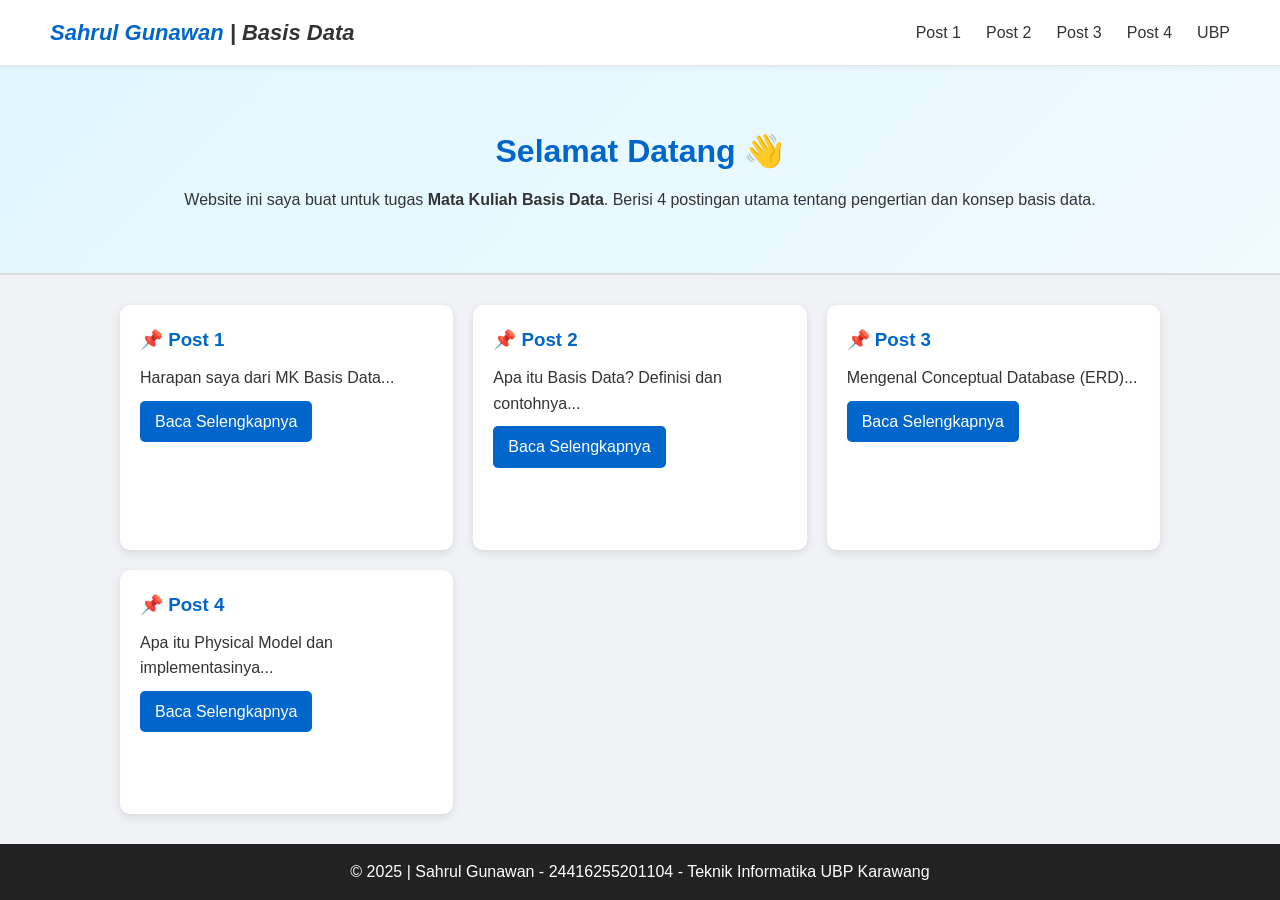
==== index.html @ 797608f9 "First commit" ====
<!DOCTYPE html>
<html lang="id">
  <head>
    <meta charset="UTF-8" />
    <meta name="viewport" content="width=device-width, initial-scale=1.0" />
    <title>SG.blog</title>
    <link rel="stylesheet" href="style.css" />
  </head>
  <body>
    <header>
      <nav class="navbar">
        <div class="logo">
          <a href="index.html"><span>Sahrul Gunawan</span> | Basis Data</a>
        </div>
        <div class="menu-toggle" id="menu-toggle">
          <span></span>
          <span></span>
          <span></span>
        </div>
        <ul class="nav-links" id="nav-links">
          <li><a href="post1.html">Post 1</a></li>
          <li><a href="post2.html">Post 2</a></li>
          <li><a href="post3.html">Post 3</a></li>
          <li><a href="post4.html">Post 4</a></li>
          <li>
            <a href="https://www.ubpkarawang.ac.id" target="_blank">UBP</a>
          </li>
        </ul>
      </nav>
    </header>
    <section class="hero fade-in">
      <h2>Selamat Datang 👋</h2>
      <p>
        Website ini saya buat untuk tugas <b>Mata Kuliah Basis Data</b>. Berisi
        4 postingan utama tentang pengertian dan konsep basis data.
      </p>
    </section>
    <main class="post-grid fade-up">
      <div class="post-card">
        <h3>📌 Post 1</h3>
        <p>Harapan saya dari MK Basis Data...</p>
        <a href="post1.html">Baca Selengkapnya</a>
      </div>
      <div class="post-card">
        <h3>📌 Post 2</h3>
        <p>Apa itu Basis Data? Definisi dan contohnya...</p>
        <a href="post2.html">Baca Selengkapnya</a>
      </div>
      <div class="post-card">
        <h3>📌 Post 3</h3>
        <p>Mengenal Conceptual Database (ERD)...</p>
        <a href="post3.html">Baca Selengkapnya</a>
      </div>
      <div class="post-card">
        <h3>📌 Post 4</h3>
        <p>Apa itu Physical Model dan implementasinya...</p>
        <a href="post4.html">Baca Selengkapnya</a>
      </div>
    </main>
    <footer>
      <p>
        © 2025 | Sahrul Gunawan - 24416255201104 - Teknik Informatika UBP
        Karawang
      </p>
    </footer>
    <script src="script.js"></script>
  </body>
</html>
---- style.css ----
/* ======================= */
/* RESET & BASE */
/* ======================= */
* {
  margin: 0;
  padding: 0;
  box-sizing: border-box;
}

html,
body {
  height: 100%;
  display: flex;
  flex-direction: column;
  font-family: "Segoe UI", Tahoma, Geneva, Verdana, sans-serif;
  line-height: 1.6;
  background: #f0f2f5;
  color: #333;
}

main {
  flex: 1; /* biar footer nempel bawah */
}

/* ======================= */
/* NAVBAR */
/* ======================= */
.navbar {
  display: flex;
  justify-content: space-between;
  align-items: center;
  background: #fff;
  padding: 15px 50px;
  position: sticky;
  top: 0;
  z-index: 1000;
  border-bottom: 1px solid #e5e5e5;
  box-shadow: 0 2px 5px rgba(0, 0, 0, 0.05);
}

.navbar .logo a {
  font-size: 22px;
  font-weight: 700;
  font-style: italic;
  color: #333;
  text-decoration: none;
}

.navbar .logo a span {
  color: #0066cc;
  transition: color 0.3s;
}

.navbar .logo a:hover {
  color: #0066cc;
}

.navbar .logo a:hover span {
  color: #333;
}

.navbar .nav-links {
  list-style: none;
  display: flex;
  gap: 25px;
}

.navbar .nav-links li a {
  text-decoration: none;
  color: #333;
  font-size: 16px;
  position: relative;
  padding-bottom: 3px;
  transition: color 0.3s;
}

/* underline animasi */
.navbar .nav-links li a::after {
  content: "";
  position: absolute;
  left: 0;
  bottom: 0;
  width: 0;
  height: 2px;
  background: #0066cc;
  transition: width 0.3s;
}

.navbar .nav-links li a:hover {
  color: #0066cc;
}

.navbar .nav-links li a:hover::after {
  width: 100%;
}

/* active link */
.navbar .nav-links li a.active {
  color: #0066cc;
}

.navbar .nav-links li a.active::after {
  width: 100%;
}

/* ======================= */
/* HERO */
/* ======================= */
.hero {
  text-align: center;
  padding: 60px 20px;
  background: linear-gradient(135deg, #e0f7ff, #f0faff);
  border-bottom: 2px solid #ddd;
}

.hero h2 {
  font-size: 2rem;
  margin-bottom: 10px;
  color: #0066cc;
}

/* ======================= */
/* GRID POST */
/* ======================= */
.post-grid {
  display: grid;
  grid-template-columns: repeat(auto-fit, minmax(250px, 1fr));
  gap: 20px;
  padding: 30px;
  max-width: 1100px;
  margin: auto;
}

.post-card {
  background: white;
  padding: 20px;
  border-radius: 10px;
  box-shadow: 0 3px 8px rgba(0, 0, 0, 0.1);
  transition: transform 0.3s, box-shadow 0.3s;
}

.post-card:hover {
  transform: translateY(-5px);
  box-shadow: 0 8px 20px rgba(0, 0, 0, 0.15);
}

.post-card h3 {
  margin-bottom: 10px;
  color: #0066cc;
}

.post-card a {
  display: inline-block;
  margin-top: 10px;
  color: white;
  background: #0066cc;
  padding: 8px 15px;
  border-radius: 5px;
  text-decoration: none;
  transition: background 0.3s;
}

.post-card a:hover {
  background: #004080;
}

/* ======================= */
/* POST PAGE */
/* ======================= */
.post-container {
  max-width: 900px;
  margin: 30px auto;
  padding: 30px;
  background: white;
  border-radius: 10px;
  box-shadow: 0 3px 10px rgba(0, 0, 0, 0.1);
}

.fade-in {
  animation: fadeIn 0.6s ease-in-out;
}

.btn-back {
  display: inline-block;
  margin-top: 20px;
  padding: 8px 15px;
  background: #0066cc;
  color: #fff;
  border-radius: 6px;
  text-decoration: none;
  transition: background 0.3s;
}

.btn-back:hover {
  background: #004080;
}

/* ======================= */
/* FOOTER */
/* ======================= */
footer {
  background: #222;
  color: white;
  text-align: center;
  padding: 15px;
}

/* ======================= */
/* ANIMASI */
/* ======================= */
@keyframes fadeIn {
  from {
    opacity: 0;
    transform: translateY(20px);
  }
  to {
    opacity: 1;
    transform: translateY(0);
  }
}

@keyframes fadeUp {
  from {
    opacity: 0;
    transform: translateY(30px);
  }
  to {
    opacity: 1;
    transform: translateY(0);
  }
}

.fade-up {
  animation: fadeUp 0.8s ease-out;
}

/* ======================= */
/* MENU TOGGLE (HAMBURGER) */
/* ======================= */
.menu-toggle {
  display: none; /* desktop sembunyi */
  flex-direction: column;
  justify-content: space-between;
  width: 28px;
  height: 20px;
  cursor: pointer;
  position: relative;
  z-index: 1001;
}

.menu-toggle span {
  height: 3px;
  width: 100%;
  background: #0066cc;
  border-radius: 3px;
  transition: all 0.3s ease;
}

/* saat aktif jadi X */
.menu-toggle.active span:nth-child(1) {
  transform: rotate(45deg) translate(5px, 5px);
}
.menu-toggle.active span:nth-child(2) {
  opacity: 0;
}
.menu-toggle.active span:nth-child(3) {
  transform: rotate(-45deg) translate(6px, -6px);
}

/* ======================= */
/* RESPONSIVE */
/* ======================= */
@media (max-width: 768px) {
  body {
    font-size: 15px;
  }

  .navbar {
    padding: 12px 20px;
  }

  .navbar .logo a {
    font-size: 16px;
  }

  /* MENU MOBILE */
  .nav-links {
    display: none !important;
    position: absolute;
    top: 60px;
    right: 15px;
    background: #fff;
    flex-direction: column;
    padding: 6px 10px; /* rapih kiri-kanan */
    border-radius: 10px;
    box-shadow: 0 4px 12px rgba(0, 0, 0, 0.12);
    z-index: 999;
    width: 140px;
    animation: slideDown 0.25s ease;
  }

  .nav-links.show {
    display: flex !important;
  }

  .nav-links li {
    text-align: center;
  }

  .nav-links li a {
    font-size: 14px;
    padding: 6px 0;
    line-height: 1.4;
  }

  /* underline animasi mobile */
  .nav-links li a::after {
    content: "";
    position: absolute;
    left: 0;
    bottom: -2px;
    width: 0;
    height: 2px;
    background: #0066cc;
    transition: width 0.3s ease;
  }

  .nav-links li a:hover::after,
  .nav-links li a.active::after {
    width: 100%;
  }

  .menu-toggle {
    display: flex; /* tampil di mobile */
  }

  /* card responsif */
  .post-grid {
    display: flex;
    flex-direction: column;
    gap: 15px;
    padding: 20px;
  }

  .post-card {
    width: 100%;
  }

  footer {
    font-size: 12px;
    padding: 10px;
  }
}

/* Animasi menu turun */
@keyframes slideDown {
  from {
    opacity: 0;
    transform: translateY(-10px);
  }
  to {
    opacity: 1;
    transform: translateY(0);
  }
}
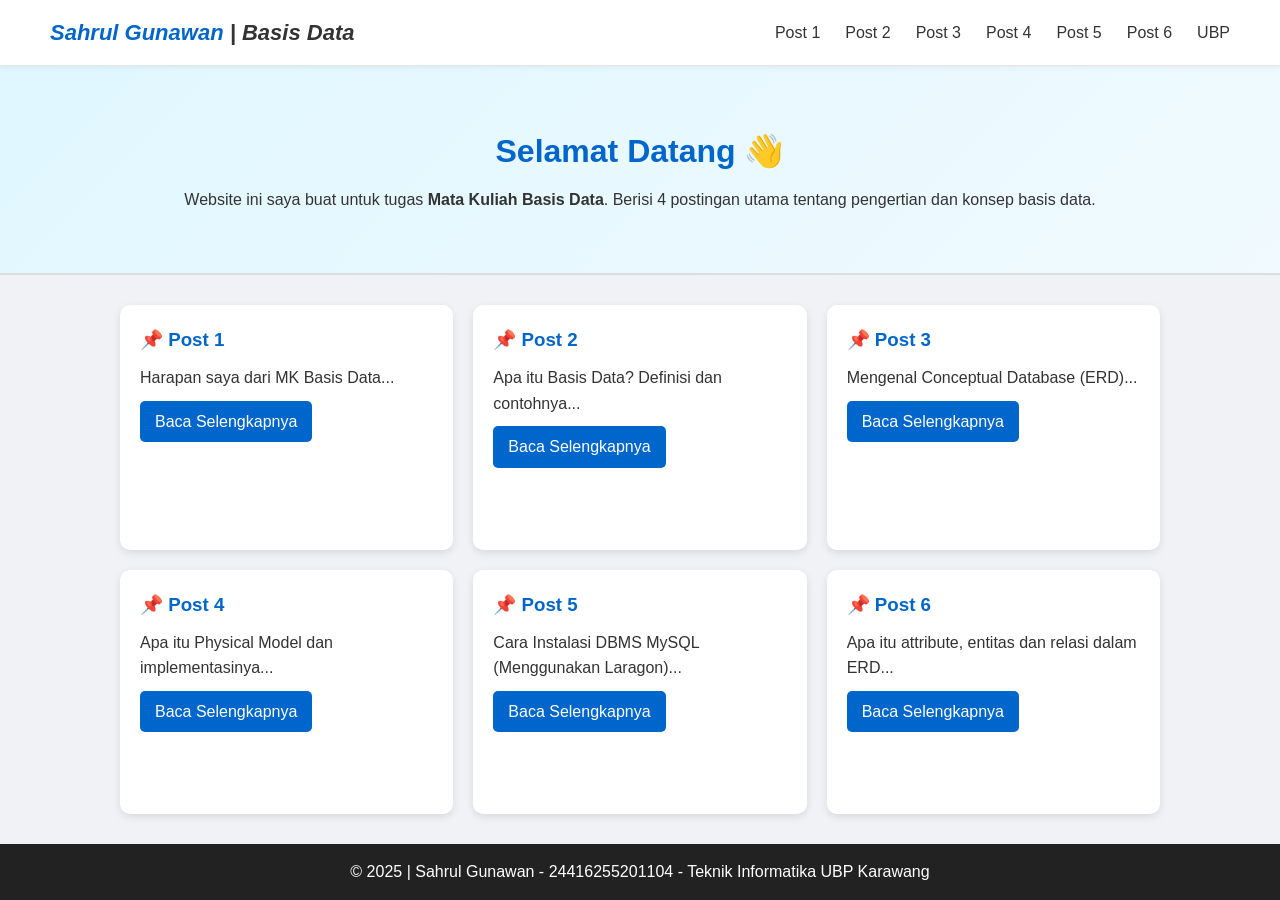
==== commit f96aefc3: "Add files via upload" ====
--- a/index.html
+++ b/index.html
@@ -1,68 +1,80 @@
-<!DOCTYPE html>
-<html lang="id">
-  <head>
-    <meta charset="UTF-8" />
-    <meta name="viewport" content="width=device-width, initial-scale=1.0" />
-    <title>SG.blog</title>
-    <link rel="stylesheet" href="style.css" />
-  </head>
-  <body>
-    <header>
-      <nav class="navbar">
-        <div class="logo">
-          <a href="index.html"><span>Sahrul Gunawan</span> | Basis Data</a>
-        </div>
-        <div class="menu-toggle" id="menu-toggle">
-          <span></span>
-          <span></span>
-          <span></span>
-        </div>
-        <ul class="nav-links" id="nav-links">
-          <li><a href="post1.html">Post 1</a></li>
-          <li><a href="post2.html">Post 2</a></li>
-          <li><a href="post3.html">Post 3</a></li>
-          <li><a href="post4.html">Post 4</a></li>
-          <li>
-            <a href="https://www.ubpkarawang.ac.id" target="_blank">UBP</a>
-          </li>
-        </ul>
-      </nav>
-    </header>
-    <section class="hero fade-in">
-      <h2>Selamat Datang 👋</h2>
-      <p>
-        Website ini saya buat untuk tugas <b>Mata Kuliah Basis Data</b>. Berisi
-        4 postingan utama tentang pengertian dan konsep basis data.
-      </p>
-    </section>
-    <main class="post-grid fade-up">
-      <div class="post-card">
-        <h3>📌 Post 1</h3>
-        <p>Harapan saya dari MK Basis Data...</p>
-        <a href="post1.html">Baca Selengkapnya</a>
-      </div>
-      <div class="post-card">
-        <h3>📌 Post 2</h3>
-        <p>Apa itu Basis Data? Definisi dan contohnya...</p>
-        <a href="post2.html">Baca Selengkapnya</a>
-      </div>
-      <div class="post-card">
-        <h3>📌 Post 3</h3>
-        <p>Mengenal Conceptual Database (ERD)...</p>
-        <a href="post3.html">Baca Selengkapnya</a>
-      </div>
-      <div class="post-card">
-        <h3>📌 Post 4</h3>
-        <p>Apa itu Physical Model dan implementasinya...</p>
-        <a href="post4.html">Baca Selengkapnya</a>
-      </div>
-    </main>
-    <footer>
-      <p>
-        © 2025 | Sahrul Gunawan - 24416255201104 - Teknik Informatika UBP
-        Karawang
-      </p>
-    </footer>
-    <script src="script.js"></script>
-  </body>
-</html>
+<!DOCTYPE html>
+<html lang="id">
+  <head>
+    <meta charset="UTF-8" />
+    <meta name="viewport" content="width=device-width, initial-scale=1.0" />
+    <title>SG.blog</title>
+    <link rel="stylesheet" href="style.css" />
+  </head>
+  <body>
+    <header>
+      <nav class="navbar">
+        <div class="logo">
+          <a href="index.html"><span>Sahrul Gunawan</span> | Basis Data</a>
+        </div>
+        <div class="menu-toggle" id="menu-toggle">
+          <span></span>
+          <span></span>
+          <span></span>
+        </div>
+        <ul class="nav-links" id="nav-links">
+          <li><a href="post1.html">Post 1</a></li>
+          <li><a href="post2.html">Post 2</a></li>
+          <li><a href="post3.html">Post 3</a></li>
+          <li><a href="post4.html">Post 4</a></li>
+          <li><a href="post5.html">Post 5</a></li>
+          <li><a href="post6.html">Post 6</a></li>
+          <li>
+            <a href="https://www.ubpkarawang.ac.id" target="_blank">UBP</a>
+          </li>
+        </ul>
+      </nav>
+    </header>
+    <section class="hero fade-in">
+      <h2>Selamat Datang 👋</h2>
+      <p>
+        Website ini saya buat untuk tugas <b>Mata Kuliah Basis Data</b>. Berisi
+        4 postingan utama tentang pengertian dan konsep basis data.
+      </p>
+    </section>
+    <main class="post-grid fade-up">
+      <div class="post-card">
+        <h3>📌 Post 1</h3>
+        <p>Harapan saya dari MK Basis Data...</p>
+        <a href="post1.html">Baca Selengkapnya</a>
+      </div>
+      <div class="post-card">
+        <h3>📌 Post 2</h3>
+        <p>Apa itu Basis Data? Definisi dan contohnya...</p>
+        <a href="post2.html">Baca Selengkapnya</a>
+      </div>
+      <div class="post-card">
+        <h3>📌 Post 3</h3>
+        <p>Mengenal Conceptual Database (ERD)...</p>
+        <a href="post3.html">Baca Selengkapnya</a>
+      </div>
+      <div class="post-card">
+        <h3>📌 Post 4</h3>
+        <p>Apa itu Physical Model dan implementasinya...</p>
+        <a href="post4.html">Baca Selengkapnya</a>
+      </div>
+      <div class="post-card">
+        <h3>📌 Post 5</h3>
+        <p>Cara Instalasi DBMS MySQL (Menggunakan Laragon)...</p>
+        <a href="post5.html">Baca Selengkapnya</a>
+      </div>
+      <div class="post-card">
+        <h3>📌 Post 6</h3>
+        <p>Apa itu attribute, entitas dan relasi dalam ERD...</p>
+        <a href="post6.html">Baca Selengkapnya</a>
+      </div>
+    </main>
+    <footer>
+      <p>
+        © 2025 | Sahrul Gunawan - 24416255201104 - Teknik Informatika UBP
+        Karawang
+      </p>
+    </footer>
+    <script src="script.js"></script>
+  </body>
+</html>
--- a/style.css
+++ b/style.css
@@ -1,365 +1,384 @@
-/* ======================= */
-/* RESET & BASE */
-/* ======================= */
-* {
-  margin: 0;
-  padding: 0;
-  box-sizing: border-box;
-}
-
-html,
-body {
-  height: 100%;
-  display: flex;
-  flex-direction: column;
-  font-family: "Segoe UI", Tahoma, Geneva, Verdana, sans-serif;
-  line-height: 1.6;
-  background: #f0f2f5;
-  color: #333;
-}
-
-main {
-  flex: 1; /* biar footer nempel bawah */
-}
-
-/* ======================= */
-/* NAVBAR */
-/* ======================= */
-.navbar {
-  display: flex;
-  justify-content: space-between;
-  align-items: center;
-  background: #fff;
-  padding: 15px 50px;
-  position: sticky;
-  top: 0;
-  z-index: 1000;
-  border-bottom: 1px solid #e5e5e5;
-  box-shadow: 0 2px 5px rgba(0, 0, 0, 0.05);
-}
-
-.navbar .logo a {
-  font-size: 22px;
-  font-weight: 700;
-  font-style: italic;
-  color: #333;
-  text-decoration: none;
-}
-
-.navbar .logo a span {
-  color: #0066cc;
-  transition: color 0.3s;
-}
-
-.navbar .logo a:hover {
-  color: #0066cc;
-}
-
-.navbar .logo a:hover span {
-  color: #333;
-}
-
-.navbar .nav-links {
-  list-style: none;
-  display: flex;
-  gap: 25px;
-}
-
-.navbar .nav-links li a {
-  text-decoration: none;
-  color: #333;
-  font-size: 16px;
-  position: relative;
-  padding-bottom: 3px;
-  transition: color 0.3s;
-}
-
-/* underline animasi */
-.navbar .nav-links li a::after {
-  content: "";
-  position: absolute;
-  left: 0;
-  bottom: 0;
-  width: 0;
-  height: 2px;
-  background: #0066cc;
-  transition: width 0.3s;
-}
-
-.navbar .nav-links li a:hover {
-  color: #0066cc;
-}
-
-.navbar .nav-links li a:hover::after {
-  width: 100%;
-}
-
-/* active link */
-.navbar .nav-links li a.active {
-  color: #0066cc;
-}
-
-.navbar .nav-links li a.active::after {
-  width: 100%;
-}
-
-/* ======================= */
-/* HERO */
-/* ======================= */
-.hero {
-  text-align: center;
-  padding: 60px 20px;
-  background: linear-gradient(135deg, #e0f7ff, #f0faff);
-  border-bottom: 2px solid #ddd;
-}
-
-.hero h2 {
-  font-size: 2rem;
-  margin-bottom: 10px;
-  color: #0066cc;
-}
-
-/* ======================= */
-/* GRID POST */
-/* ======================= */
-.post-grid {
-  display: grid;
-  grid-template-columns: repeat(auto-fit, minmax(250px, 1fr));
-  gap: 20px;
-  padding: 30px;
-  max-width: 1100px;
-  margin: auto;
-}
-
-.post-card {
-  background: white;
-  padding: 20px;
-  border-radius: 10px;
-  box-shadow: 0 3px 8px rgba(0, 0, 0, 0.1);
-  transition: transform 0.3s, box-shadow 0.3s;
-}
-
-.post-card:hover {
-  transform: translateY(-5px);
-  box-shadow: 0 8px 20px rgba(0, 0, 0, 0.15);
-}
-
-.post-card h3 {
-  margin-bottom: 10px;
-  color: #0066cc;
-}
-
-.post-card a {
-  display: inline-block;
-  margin-top: 10px;
-  color: white;
-  background: #0066cc;
-  padding: 8px 15px;
-  border-radius: 5px;
-  text-decoration: none;
-  transition: background 0.3s;
-}
-
-.post-card a:hover {
-  background: #004080;
-}
-
-/* ======================= */
-/* POST PAGE */
-/* ======================= */
-.post-container {
-  max-width: 900px;
-  margin: 30px auto;
-  padding: 30px;
-  background: white;
-  border-radius: 10px;
-  box-shadow: 0 3px 10px rgba(0, 0, 0, 0.1);
-}
-
-.fade-in {
-  animation: fadeIn 0.6s ease-in-out;
-}
-
-.btn-back {
-  display: inline-block;
-  margin-top: 20px;
-  padding: 8px 15px;
-  background: #0066cc;
-  color: #fff;
-  border-radius: 6px;
-  text-decoration: none;
-  transition: background 0.3s;
-}
-
-.btn-back:hover {
-  background: #004080;
-}
-
-/* ======================= */
-/* FOOTER */
-/* ======================= */
-footer {
-  background: #222;
-  color: white;
-  text-align: center;
-  padding: 15px;
-}
-
-/* ======================= */
-/* ANIMASI */
-/* ======================= */
-@keyframes fadeIn {
-  from {
-    opacity: 0;
-    transform: translateY(20px);
-  }
-  to {
-    opacity: 1;
-    transform: translateY(0);
-  }
-}
-
-@keyframes fadeUp {
-  from {
-    opacity: 0;
-    transform: translateY(30px);
-  }
-  to {
-    opacity: 1;
-    transform: translateY(0);
-  }
-}
-
-.fade-up {
-  animation: fadeUp 0.8s ease-out;
-}
-
-/* ======================= */
-/* MENU TOGGLE (HAMBURGER) */
-/* ======================= */
-.menu-toggle {
-  display: none; /* desktop sembunyi */
-  flex-direction: column;
-  justify-content: space-between;
-  width: 28px;
-  height: 20px;
-  cursor: pointer;
-  position: relative;
-  z-index: 1001;
-}
-
-.menu-toggle span {
-  height: 3px;
-  width: 100%;
-  background: #0066cc;
-  border-radius: 3px;
-  transition: all 0.3s ease;
-}
-
-/* saat aktif jadi X */
-.menu-toggle.active span:nth-child(1) {
-  transform: rotate(45deg) translate(5px, 5px);
-}
-.menu-toggle.active span:nth-child(2) {
-  opacity: 0;
-}
-.menu-toggle.active span:nth-child(3) {
-  transform: rotate(-45deg) translate(6px, -6px);
-}
-
-/* ======================= */
-/* RESPONSIVE */
-/* ======================= */
-@media (max-width: 768px) {
-  body {
-    font-size: 15px;
-  }
-
-  .navbar {
-    padding: 12px 20px;
-  }
-
-  .navbar .logo a {
-    font-size: 16px;
-  }
-
-  /* MENU MOBILE */
-  .nav-links {
-    display: none !important;
-    position: absolute;
-    top: 60px;
-    right: 15px;
-    background: #fff;
-    flex-direction: column;
-    padding: 6px 10px; /* rapih kiri-kanan */
-    border-radius: 10px;
-    box-shadow: 0 4px 12px rgba(0, 0, 0, 0.12);
-    z-index: 999;
-    width: 140px;
-    animation: slideDown 0.25s ease;
-  }
-
-  .nav-links.show {
-    display: flex !important;
-  }
-
-  .nav-links li {
-    text-align: center;
-  }
-
-  .nav-links li a {
-    font-size: 14px;
-    padding: 6px 0;
-    line-height: 1.4;
-  }
-
-  /* underline animasi mobile */
-  .nav-links li a::after {
-    content: "";
-    position: absolute;
-    left: 0;
-    bottom: -2px;
-    width: 0;
-    height: 2px;
-    background: #0066cc;
-    transition: width 0.3s ease;
-  }
-
-  .nav-links li a:hover::after,
-  .nav-links li a.active::after {
-    width: 100%;
-  }
-
-  .menu-toggle {
-    display: flex; /* tampil di mobile */
-  }
-
-  /* card responsif */
-  .post-grid {
-    display: flex;
-    flex-direction: column;
-    gap: 15px;
-    padding: 20px;
-  }
-
-  .post-card {
-    width: 100%;
-  }
-
-  footer {
-    font-size: 12px;
-    padding: 10px;
-  }
-}
-
-/* Animasi menu turun */
-@keyframes slideDown {
-  from {
-    opacity: 0;
-    transform: translateY(-10px);
-  }
-  to {
-    opacity: 1;
-    transform: translateY(0);
-  }
-}
+/* ======================= */
+/* RESET & BASE */
+/* ======================= */
+* {
+  margin: 0;
+  padding: 0;
+  box-sizing: border-box;
+}
+
+html,
+body {
+  height: 100%;
+  display: flex;
+  flex-direction: column;
+  font-family: "Segoe UI", Tahoma, Geneva, Verdana, sans-serif;
+  line-height: 1.6;
+  background: #f0f2f5;
+  color: #333;
+}
+
+main {
+  flex: 1; /* biar footer nempel bawah */
+}
+
+/* ======================= */
+/* NAVBAR */
+/* ======================= */
+.navbar {
+  display: flex;
+  justify-content: space-between;
+  align-items: center;
+  background: #fff;
+  padding: 15px 50px;
+  position: sticky;
+  top: 0;
+  z-index: 1000;
+  border-bottom: 1px solid #e5e5e5;
+  box-shadow: 0 2px 5px rgba(0, 0, 0, 0.05);
+}
+
+.navbar .logo a {
+  font-size: 22px;
+  font-weight: 700;
+  font-style: italic;
+  color: #333;
+  text-decoration: none;
+}
+
+.navbar .logo a span {
+  color: #0066cc;
+  transition: color 0.3s;
+}
+
+.navbar .logo a:hover {
+  color: #0066cc;
+}
+
+.navbar .logo a:hover span {
+  color: #333;
+}
+
+.navbar .nav-links {
+  list-style: none;
+  display: flex;
+  gap: 25px;
+}
+
+.navbar .nav-links li a {
+  text-decoration: none;
+  color: #333;
+  font-size: 16px;
+  position: relative;
+  padding-bottom: 3px;
+  transition: color 0.3s;
+}
+
+/* underline animasi */
+.navbar .nav-links li a::after {
+  content: "";
+  position: absolute;
+  left: 0;
+  bottom: 0;
+  width: 0;
+  height: 2px;
+  background: #0066cc;
+  transition: width 0.3s;
+}
+
+.navbar .nav-links li a:hover {
+  color: #0066cc;
+}
+
+.navbar .nav-links li a:hover::after {
+  width: 100%;
+}
+
+/* active link */
+.navbar .nav-links li a.active {
+  color: #0066cc;
+}
+
+.navbar .nav-links li a.active::after {
+  width: 100%;
+}
+
+/* ======================= */
+/* HERO */
+/* ======================= */
+.hero {
+  text-align: center;
+  padding: 60px 20px;
+  background: linear-gradient(135deg, #e0f7ff, #f0faff);
+  border-bottom: 2px solid #ddd;
+}
+
+.hero h2 {
+  font-size: 2rem;
+  margin-bottom: 10px;
+  color: #0066cc;
+}
+
+/* ======================= */
+/* GRID POST */
+/* ======================= */
+.post-grid {
+  display: grid;
+  grid-template-columns: repeat(auto-fit, minmax(250px, 1fr));
+  gap: 20px;
+  padding: 30px;
+  max-width: 1100px;
+  margin: auto;
+}
+
+.post-card {
+  background: white;
+  padding: 20px;
+  border-radius: 10px;
+  box-shadow: 0 3px 8px rgba(0, 0, 0, 0.1);
+  transition: transform 0.3s, box-shadow 0.3s;
+}
+
+.post-card:hover {
+  transform: translateY(-5px);
+  box-shadow: 0 8px 20px rgba(0, 0, 0, 0.15);
+}
+
+.post-card h3 {
+  margin-bottom: 10px;
+  color: #0066cc;
+}
+
+.post-card a {
+  display: inline-block;
+  margin-top: 10px;
+  color: white;
+  background: #0066cc;
+  padding: 8px 15px;
+  border-radius: 5px;
+  text-decoration: none;
+  transition: background 0.3s;
+}
+
+.post-card a:hover {
+  background: #004080;
+}
+
+/* ======================= */
+/* POST PAGE */
+/* ======================= */
+.post-container {
+  max-width: 900px;
+  margin: 30px auto;
+  padding: 30px;
+  background: white;
+  border-radius: 10px;
+  box-shadow: 0 3px 10px rgba(0, 0, 0, 0.1);
+}
+
+.fade-in {
+  animation: fadeIn 0.6s ease-in-out;
+}
+
+.btn-back {
+  display: inline-block;
+  margin-top: 20px;
+  padding: 8px 15px;
+  background: #0066cc;
+  color: #fff;
+  border-radius: 6px;
+  text-decoration: none;
+  transition: background 0.3s;
+}
+
+.btn-back:hover {
+  background: #004080;
+}
+
+/* ======================= */
+/* FOOTER */
+/* ======================= */
+footer {
+  background: #222;
+  color: white;
+  text-align: center;
+  padding: 15px;
+}
+
+/* ======================= */
+/* ANIMASI */
+/* ======================= */
+@keyframes fadeIn {
+  from {
+    opacity: 0;
+    transform: translateY(20px);
+  }
+  to {
+    opacity: 1;
+    transform: translateY(0);
+  }
+}
+
+@keyframes fadeUp {
+  from {
+    opacity: 0;
+    transform: translateY(30px);
+  }
+  to {
+    opacity: 1;
+    transform: translateY(0);
+  }
+}
+
+.fade-up {
+  animation: fadeUp 0.8s ease-out;
+}
+
+/* ======================= */
+/* MENU TOGGLE (HAMBURGER) */
+/* ======================= */
+.menu-toggle {
+  display: none; /* desktop sembunyi */
+  flex-direction: column;
+  justify-content: space-between;
+  width: 28px;
+  height: 20px;
+  cursor: pointer;
+  position: relative;
+  z-index: 1001;
+}
+
+.menu-toggle span {
+  height: 3px;
+  width: 100%;
+  background: #0066cc;
+  border-radius: 3px;
+  transition: all 0.3s ease;
+}
+
+/* saat aktif jadi X */
+.menu-toggle.active span:nth-child(1) {
+  transform: rotate(45deg) translate(5px, 5px);
+}
+.menu-toggle.active span:nth-child(2) {
+  opacity: 0;
+}
+.menu-toggle.active span:nth-child(3) {
+  transform: rotate(-45deg) translate(6px, -6px);
+}
+
+.video-container {
+  position: relative;
+  padding-bottom: 56.25%;
+  height: 0;
+  overflow: hidden;
+  border-radius: 12px;
+  margin-top: 15px;
+  box-shadow: 0 4px 16px rgba(0, 0, 0, 0.15);
+}
+
+.video-container iframe {
+  position: absolute;
+  top: 0;
+  left: 0;
+  width: 100%;
+  height: 100%;
+  border: 0;
+}
+
+/* ======================= */
+/* RESPONSIVE */
+/* ======================= */
+@media (max-width: 768px) {
+  body {
+    font-size: 15px;
+  }
+
+  .navbar {
+    padding: 12px 20px;
+  }
+
+  .navbar .logo a {
+    font-size: 16px;
+  }
+
+  /* MENU MOBILE */
+  .nav-links {
+    display: none !important;
+    position: absolute;
+    top: 60px;
+    right: 15px;
+    background: #fff;
+    flex-direction: column;
+    padding: 6px 10px; /* rapih kiri-kanan */
+    border-radius: 10px;
+    box-shadow: 0 4px 12px rgba(0, 0, 0, 0.12);
+    z-index: 999;
+    width: 140px;
+    animation: slideDown 0.25s ease;
+  }
+
+  .nav-links.show {
+    display: flex !important;
+  }
+
+  .nav-links li {
+    text-align: center;
+  }
+
+  .nav-links li a {
+    font-size: 14px;
+    padding: 6px 0;
+    line-height: 1.4;
+  }
+
+  /* underline animasi mobile */
+  .nav-links li a::after {
+    content: "";
+    position: absolute;
+    left: 0;
+    bottom: -2px;
+    width: 0;
+    height: 2px;
+    background: #0066cc;
+    transition: width 0.3s ease;
+  }
+
+  .nav-links li a:hover::after,
+  .nav-links li a.active::after {
+    width: 100%;
+  }
+
+  .menu-toggle {
+    display: flex; /* tampil di mobile */
+  }
+
+  /* card responsif */
+  .post-grid {
+    display: flex;
+    flex-direction: column;
+    gap: 15px;
+    padding: 20px;
+  }
+
+  .post-card {
+    width: 100%;
+  }
+
+  footer {
+    font-size: 12px;
+    padding: 10px;
+  }
+}
+
+/* Animasi menu turun */
+@keyframes slideDown {
+  from {
+    opacity: 0;
+    transform: translateY(-10px);
+  }
+  to {
+    opacity: 1;
+    transform: translateY(0);
+  }
+}
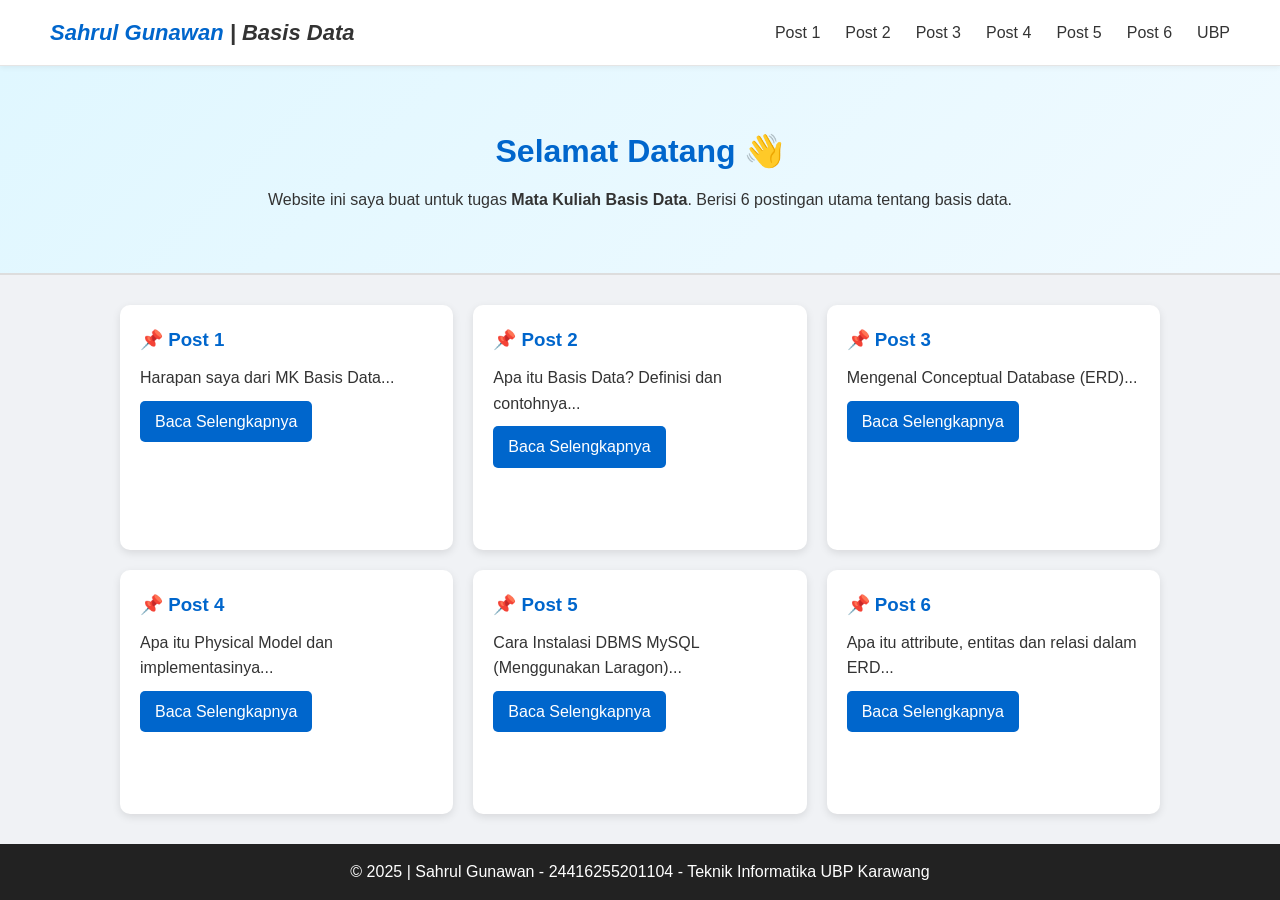
==== commit d6dac9f0: "Add files via upload" ====
--- a/index.html
+++ b/index.html
@@ -34,7 +34,7 @@
       <h2>Selamat Datang 👋</h2>
       <p>
         Website ini saya buat untuk tugas <b>Mata Kuliah Basis Data</b>. Berisi
-        4 postingan utama tentang pengertian dan konsep basis data.
+        6 postingan utama tentang basis data.
       </p>
     </section>
     <main class="post-grid fade-up">
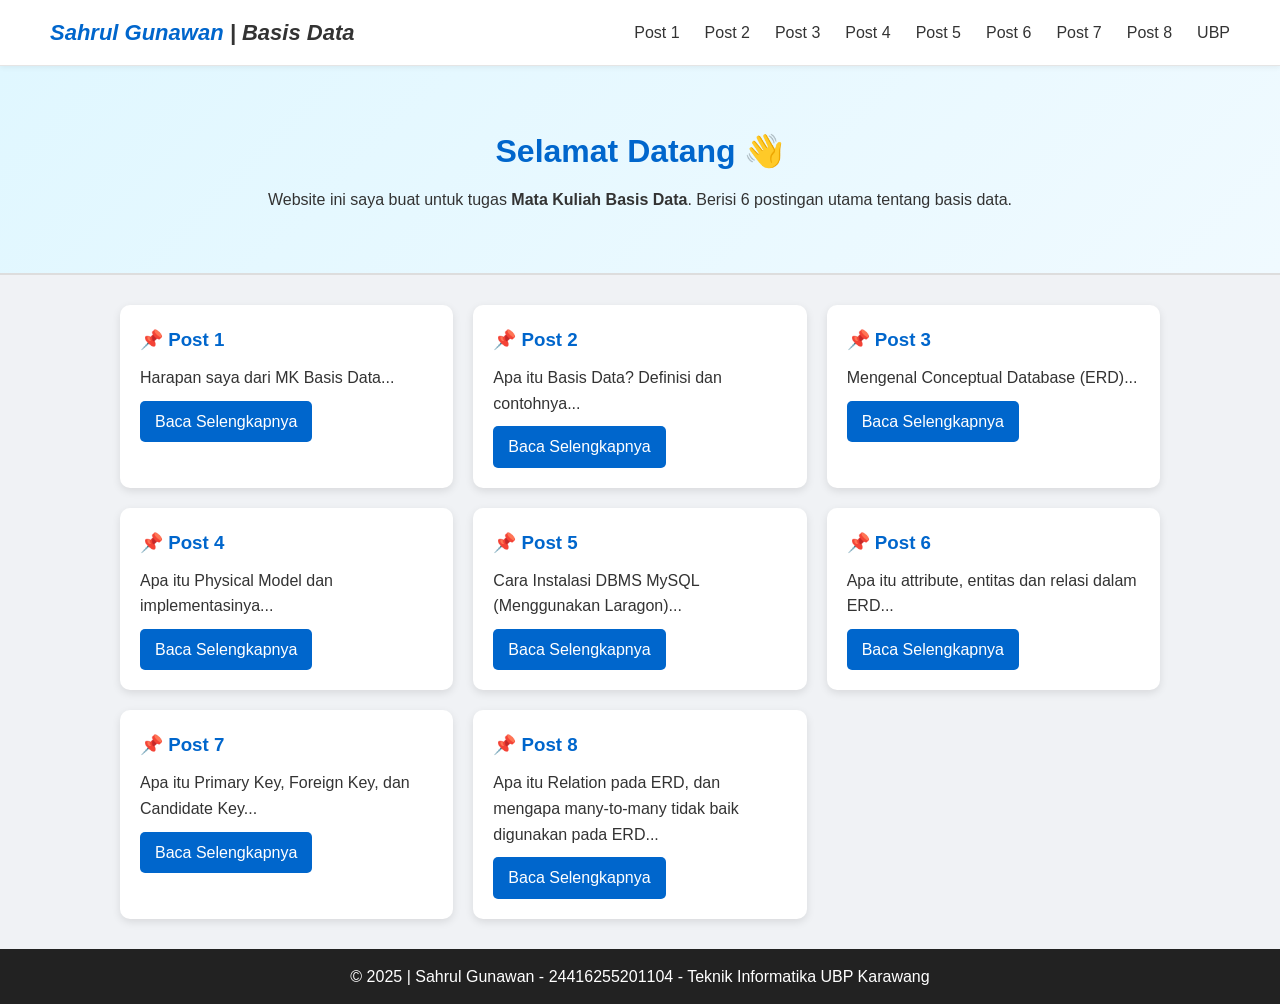
==== commit af046723: "Add files via upload" ====
--- a/index.html
+++ b/index.html
@@ -24,6 +24,8 @@
           <li><a href="post4.html">Post 4</a></li>
           <li><a href="post5.html">Post 5</a></li>
           <li><a href="post6.html">Post 6</a></li>
+          <li><a href="post7.html">Post 7</a></li>
+          <li><a href="post8.html">Post 8</a></li>
           <li>
             <a href="https://www.ubpkarawang.ac.id" target="_blank">UBP</a>
           </li>
@@ -68,6 +70,19 @@
         <p>Apa itu attribute, entitas dan relasi dalam ERD...</p>
         <a href="post6.html">Baca Selengkapnya</a>
       </div>
+      <div class="post-card">
+        <h3>📌 Post 7</h3>
+        <p>Apa itu Primary Key, Foreign Key, dan Candidate Key...</p>
+        <a href="post7.html">Baca Selengkapnya</a>
+      </div>
+      <div class="post-card">
+        <h3>📌 Post 8</h3>
+        <p>
+          Apa itu Relation pada ERD, dan mengapa many-to-many tidak baik
+          digunakan pada ERD...
+        </p>
+        <a href="post8.html">Baca Selengkapnya</a>
+      </div>
     </main>
     <footer>
       <p>
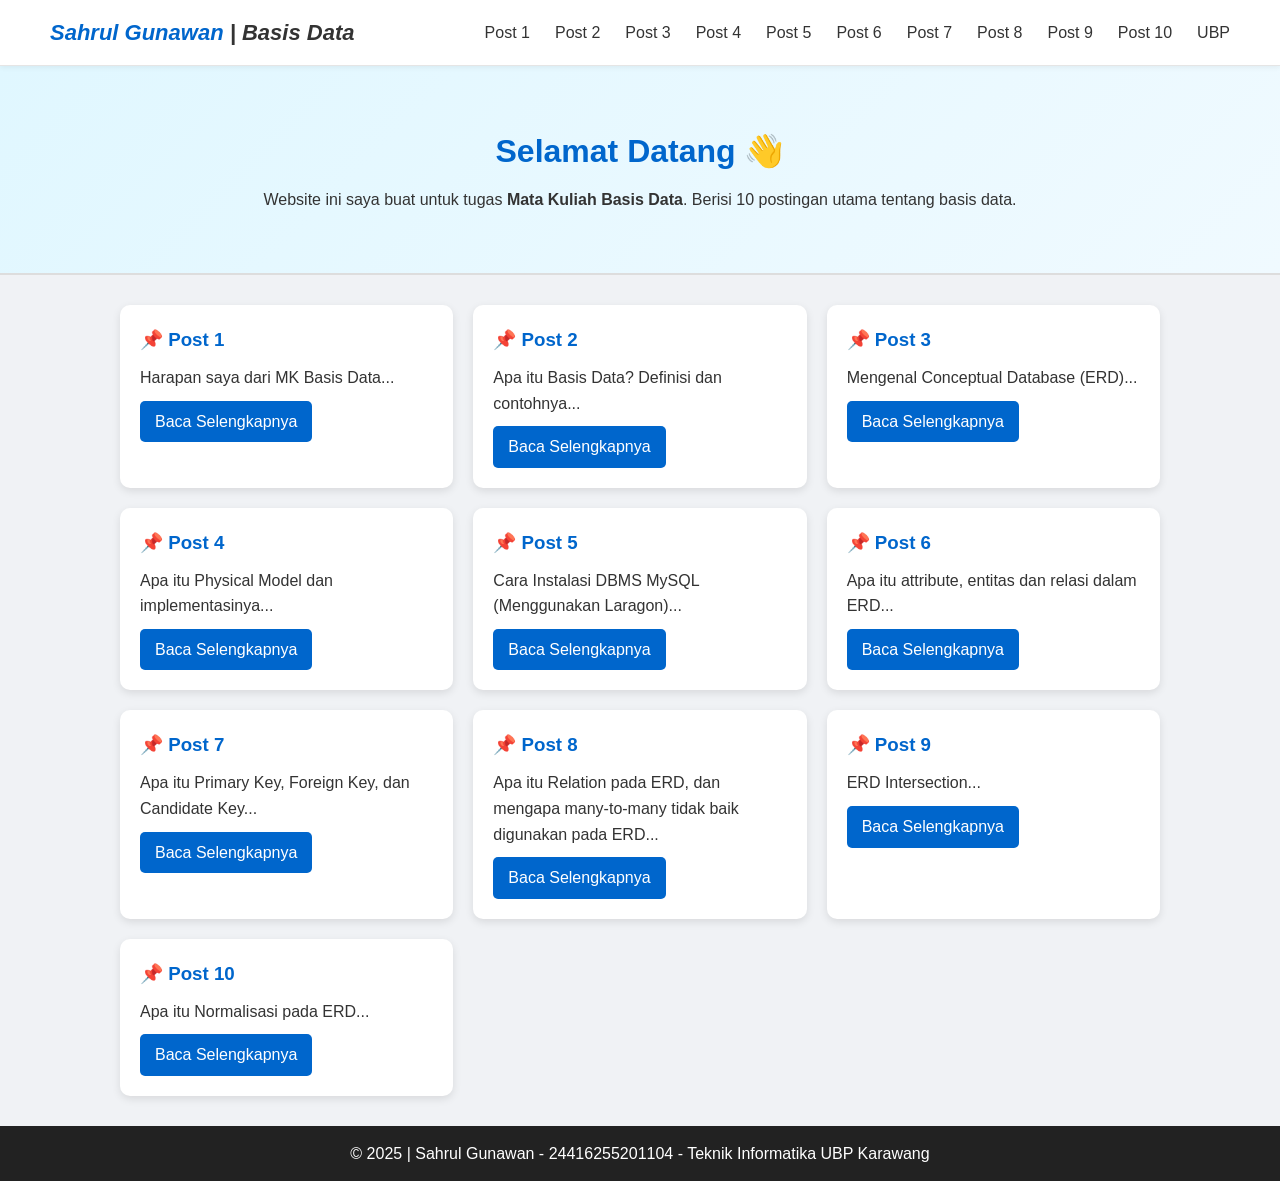
==== commit 7487ec7d: "Add files via upload" ====
--- a/index.html
+++ b/index.html
@@ -26,6 +26,8 @@
           <li><a href="post6.html">Post 6</a></li>
           <li><a href="post7.html">Post 7</a></li>
           <li><a href="post8.html">Post 8</a></li>
+          <li><a href="post9.html">Post 9</a></li>
+          <li><a href="post10.html">Post 10</a></li>
           <li>
             <a href="https://www.ubpkarawang.ac.id" target="_blank">UBP</a>
           </li>
@@ -36,7 +38,7 @@
       <h2>Selamat Datang 👋</h2>
       <p>
         Website ini saya buat untuk tugas <b>Mata Kuliah Basis Data</b>. Berisi
-        6 postingan utama tentang basis data.
+        10 postingan utama tentang basis data.
       </p>
     </section>
     <main class="post-grid fade-up">
@@ -83,6 +85,16 @@
         </p>
         <a href="post8.html">Baca Selengkapnya</a>
       </div>
+      <div class="post-card">
+        <h3>📌 Post 9</h3>
+        <p>ERD Intersection...</p>
+        <a href="post9.html">Baca Selengkapnya</a>
+      </div>
+      <div class="post-card">
+        <h3>📌 Post 10</h3>
+        <p>Apa itu Normalisasi pada ERD...</p>
+        <a href="post10.html">Baca Selengkapnya</a>
+      </div>
     </main>
     <footer>
       <p>
